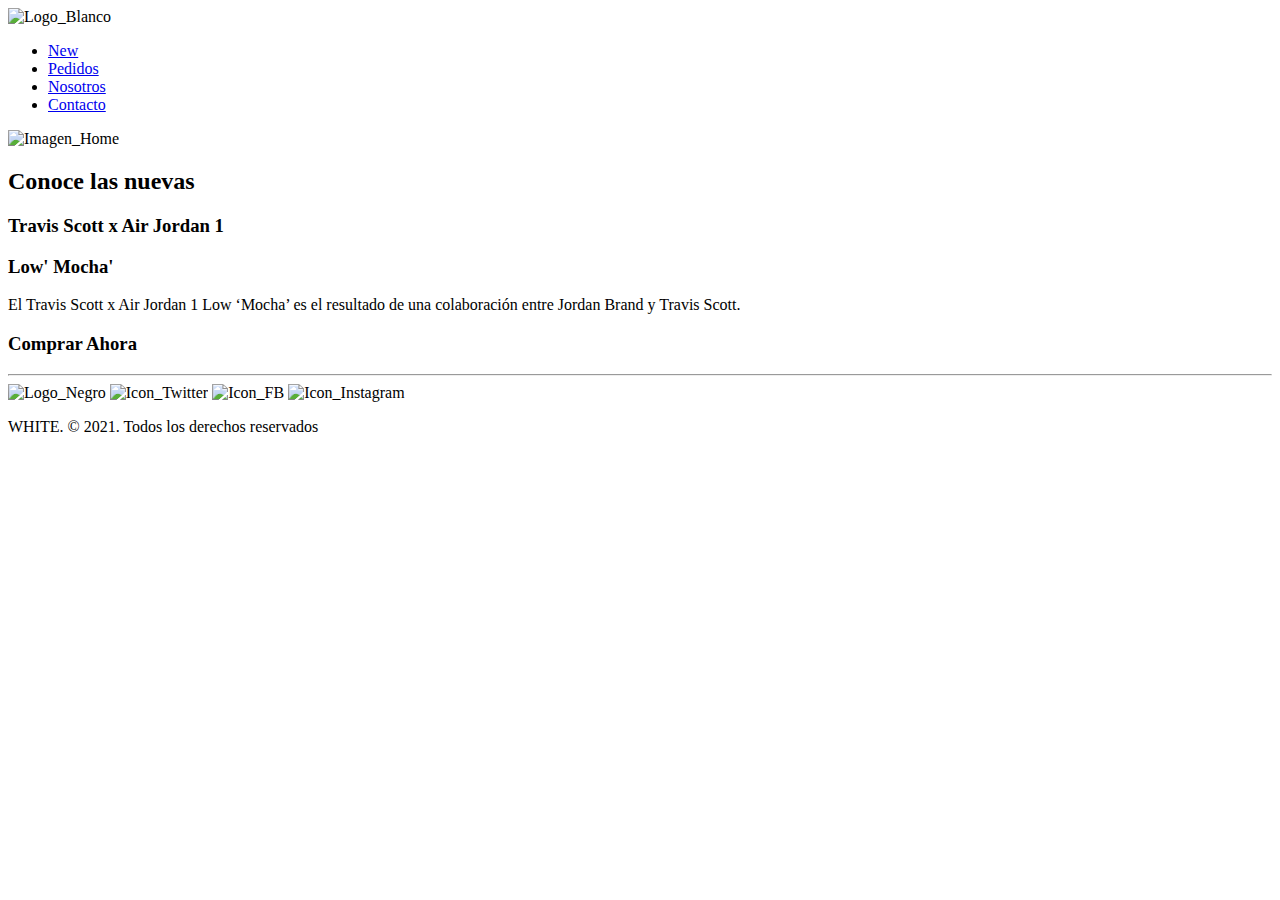
==== index.html @ eade1741 "Home" ====
<!DOCTYPE html>
<html lang="en">
<head>
    <meta charset="UTF-8">
    <meta http-equiv="X-UA-Compatible" content="IE=edge">
    <meta name="viewport" content="width=device-width, initial-scale=1.0">
    <title>Whyte</title>
</head>
<body>
    
    <!--logo + nav-->
    <header>
        <img src="./assets/img/logob.png" alt="Logo_Blanco">
        <nav>
            <ul>
                <li><a href="pages/new.html">New</a></li>
                <li><a href="pages/pedidos.html">Pedidos</a></li>
                <li><a href="pages/nosotros.html">Nosotros</a></li>
                <li><a href="pages/contacto.html">Contacto</a></li>
            </ul>
        </nav>
    </header>
    <!--cierre de logo + nav-->
    <main>
    <!--inicio de home-->
    <section>
        <img src="./assets/img/Image Home.png" alt="Imagen_Home">
        <h2>Conoce las nuevas</h2>
        <h3>Travis Scott x Air Jordan 1</h3>
        <h3>Low' Mocha'</h3>
        <p>El Travis Scott x Air Jordan 1 Low ‘Mocha’ es el resultado de una colaboración entre Jordan Brand y Travis Scott.</p>
        <h3>Comprar Ahora</h3>
    </section>
    <!--Final de home-->
    </main>
    <!--inicio footer-->
    <footer>
        <hr>
        <img src="./assets/img/logon.png" alt="Logo_Negro">
        <img src="./assets/img/Twitter Icon.png" alt="Icon_Twitter">
        <img src="./assets/img/FB icon.png" alt="Icon_FB">
        <img src="./assets/img/Instagram Icon.png" alt="Icon_Instagram">
        <p>WHITE. © 2021. Todos los derechos reservados</p>
    </footer>
</body>
</html>
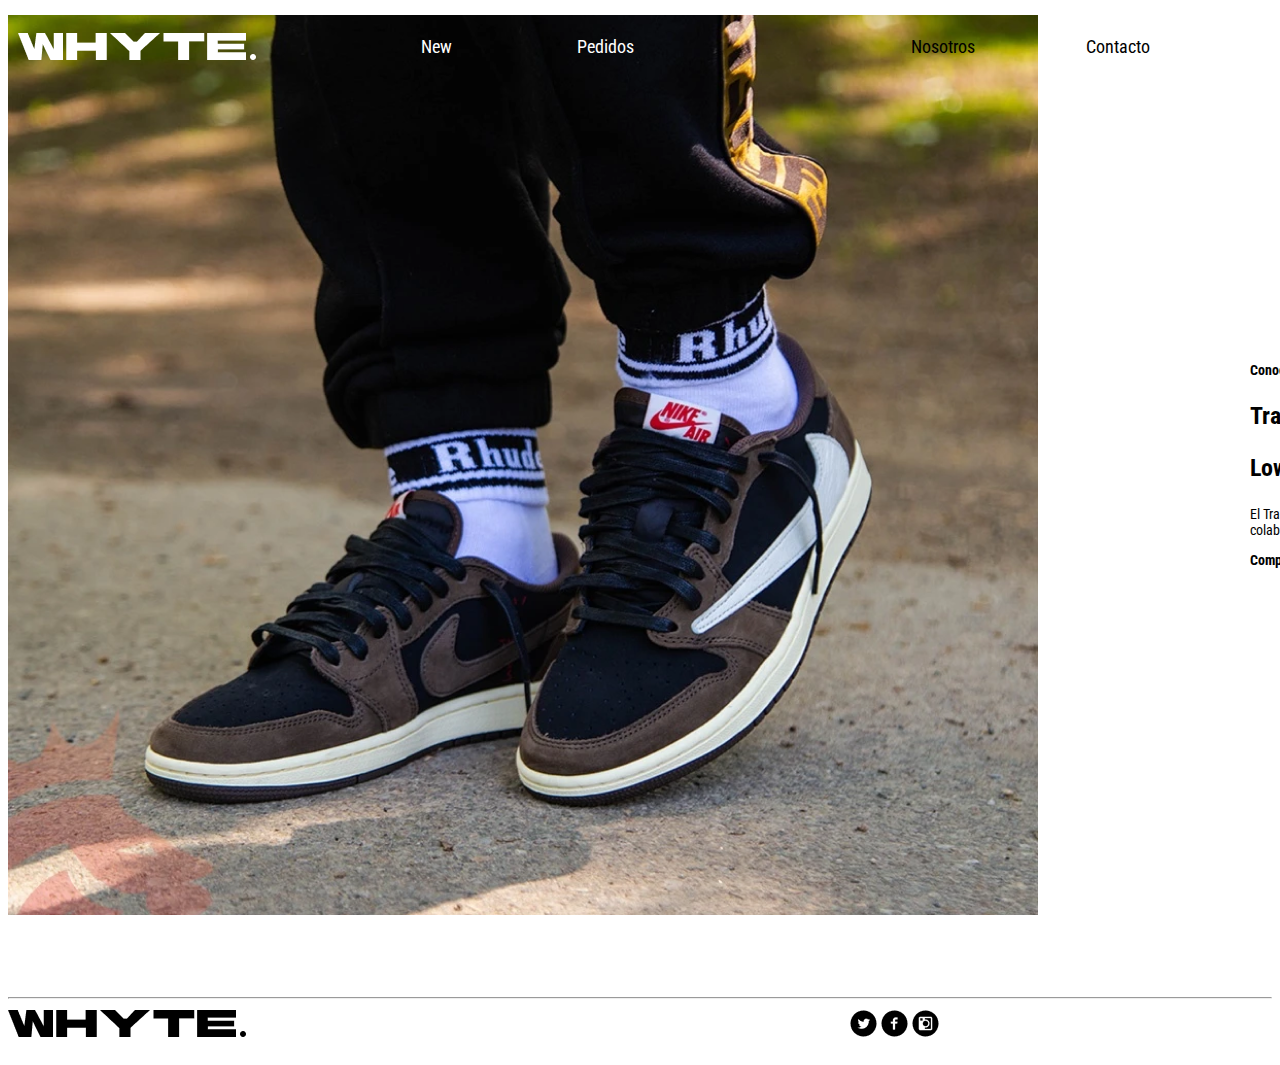
==== commit 4d320816: "HTML actualizado" ====
--- a/index.html
+++ b/index.html
@@ -5,18 +5,28 @@
     <meta http-equiv="X-UA-Compatible" content="IE=edge">
     <meta name="viewport" content="width=device-width, initial-scale=1.0">
     <title>Whyte</title>
+    <!--Link CSS-->
+    <link rel="stylesheet" href="./css/style.css">
 </head>
 <body>
     
     <!--logo + nav-->
     <header>
-        <img src="./assets/img/logob.png" alt="Logo_Blanco">
-        <nav>
-            <ul>
-                <li><a href="pages/new.html">New</a></li>
-                <li><a href="pages/pedidos.html">Pedidos</a></li>
-                <li><a href="pages/nosotros.html">Nosotros</a></li>
-                <li><a href="pages/contacto.html">Contacto</a></li>
+        
+        <nav class="menu">
+            <img src="./assets/img/logob.png" alt="Logo_Blanco" class="menu__img">
+            <!-- fuente Roboto-->
+                <link href="https://fonts.googleapis.com/css2?family=Roboto+Condensed&display=swap" rel="stylesheet">
+            <!-- End Roboto-->
+            <ul class="menu__lista01">
+                <li class="menu__item01"><a href="pages/new.html">New</a></li>
+                <li class="menu__item01"><a href="pages/pedidos.html">Pedidos</a></li>
+                
+            </ul>
+
+            <ul class="menu__lista02">
+                <li class="menu__item02"><a href="pages/nosotros.html">Nosotros</a></li>
+                <li class="menu__item02"><a href="pages/contacto.html">Contacto</a></li>
             </ul>
         </nav>
     </header>
@@ -24,22 +34,28 @@
     <main>
     <!--inicio de home-->
     <section>
-        <img src="./assets/img/Image Home.png" alt="Imagen_Home">
-        <h2>Conoce las nuevas</h2>
-        <h3>Travis Scott x Air Jordan 1</h3>
-        <h3>Low' Mocha'</h3>
-        <p>El Travis Scott x Air Jordan 1 Low ‘Mocha’ es el resultado de una colaboración entre Jordan Brand y Travis Scott.</p>
-        <h3>Comprar Ahora</h3>
+        <img class="image__home" src="./assets/img/Image Home.png" alt="imagen__home">
+        <div class="text__home">
+            <h2>Conoce las nuevas</h2>
+            <h3 class="travis">Travis Scott x Air Jordan 1</h3>
+            <h3 class="low">Low' Mocha'</h3>
+            <p>El Travis Scott x Air Jordan 1 Low ‘Mocha’ es el resultado de una colaboración entre Jordan Brand y Travis Scott.</p>
+            <h3 class="comprar">Comprar Ahora</h3>
+        </div>
     </section>
     <!--Final de home-->
     </main>
     <!--inicio footer-->
-    <footer>
+    <footer class="footer">
         <hr>
-        <img src="./assets/img/logon.png" alt="Logo_Negro">
-        <img src="./assets/img/Twitter Icon.png" alt="Icon_Twitter">
-        <img src="./assets/img/FB icon.png" alt="Icon_FB">
-        <img src="./assets/img/Instagram Icon.png" alt="Icon_Instagram">
+        <div class="logo__footer">
+            <img src="./assets/img/logon.png" alt="Logo_Negro">
+        </div>
+        <div class="social__icon">
+            <img src="./assets/img/Twitter Icon.png" alt="Icon_Twitter">
+            <img src="./assets/img/FB icon.png" alt="Icon_FB">
+            <img src="./assets/img/Instagram Icon.png" alt="Icon_Instagram">
+        </div>
         <p>WHITE. © 2021. Todos los derechos reservados</p>
     </footer>
 </body>
--- a/css/style.css
+++ b/css/style.css
@@ -0,0 +1,111 @@
+/* Nav + Logo */
+.menu {
+    display: flex;
+    justify-content: space-between;
+    align-items: center;
+    padding: 10px;
+    /*background-image: url(../assets/img/Image\ Home.png);
+    background-repeat: no-repeat;*/
+}
+
+.menu_img{
+    display: flex;
+    padding: 20px; 
+}
+
+.menu__lista01{
+    display: flex;
+    justify-content: space-evenly;
+    width: 50%;
+    font-size: 18px;
+    font-family: 'Roboto Condensed', sans-serif;
+}
+
+.menu__lista02{
+    display: flex;
+    justify-content: space-evenly;
+    width: 50%;
+    font-size: 18px;
+    font-family: 'Roboto Condensed', sans-serif;
+}
+
+.menu__item01{
+    list-style: none;
+}
+
+.menu__item02{
+    list-style: none;
+}
+
+.menu__item01 a{
+    list-style: none;
+    text-decoration: none;
+    color: white;
+}
+
+.menu__item02 a{
+    list-style: none;
+    text-decoration: none;
+    color: black;
+}
+
+/* HOME */
+.image__home{
+    position: relative;
+    top: -70px;
+    z-index: -1;
+}
+
+.text__home{
+    position: absolute;
+    height: 210px;
+    width: 380px;
+    left: 1250px;
+    top: 350px;
+}
+
+.text__home h2{
+    font-family: 'Roboto Condensed';
+    font-size: 14px;
+}
+
+.travis{
+    font-family: 'Roboto Condensed';
+    font-size: 24px;
+}
+
+.low{
+    font-family: 'Roboto Condensed';
+    font-size: 24px;
+}
+
+.text__home p{
+    font-family: 'Roboto Condensed';
+    font-size: 14px;
+}
+
+.comprar{
+    font-family: 'Roboto Condensed';
+    font-size: 14px;
+}
+
+/* FOOTER */
+.footer{
+}
+
+.logo__footer{
+    display: inline-block;
+}
+
+.social__icon{
+    position: relative;
+    justify-content: space-evenly;
+    display: inline-block;
+    left: 600px;
+}
+
+.footer p{
+    position: relative;
+    display: inline-block;
+    left: 1110px;
+}
